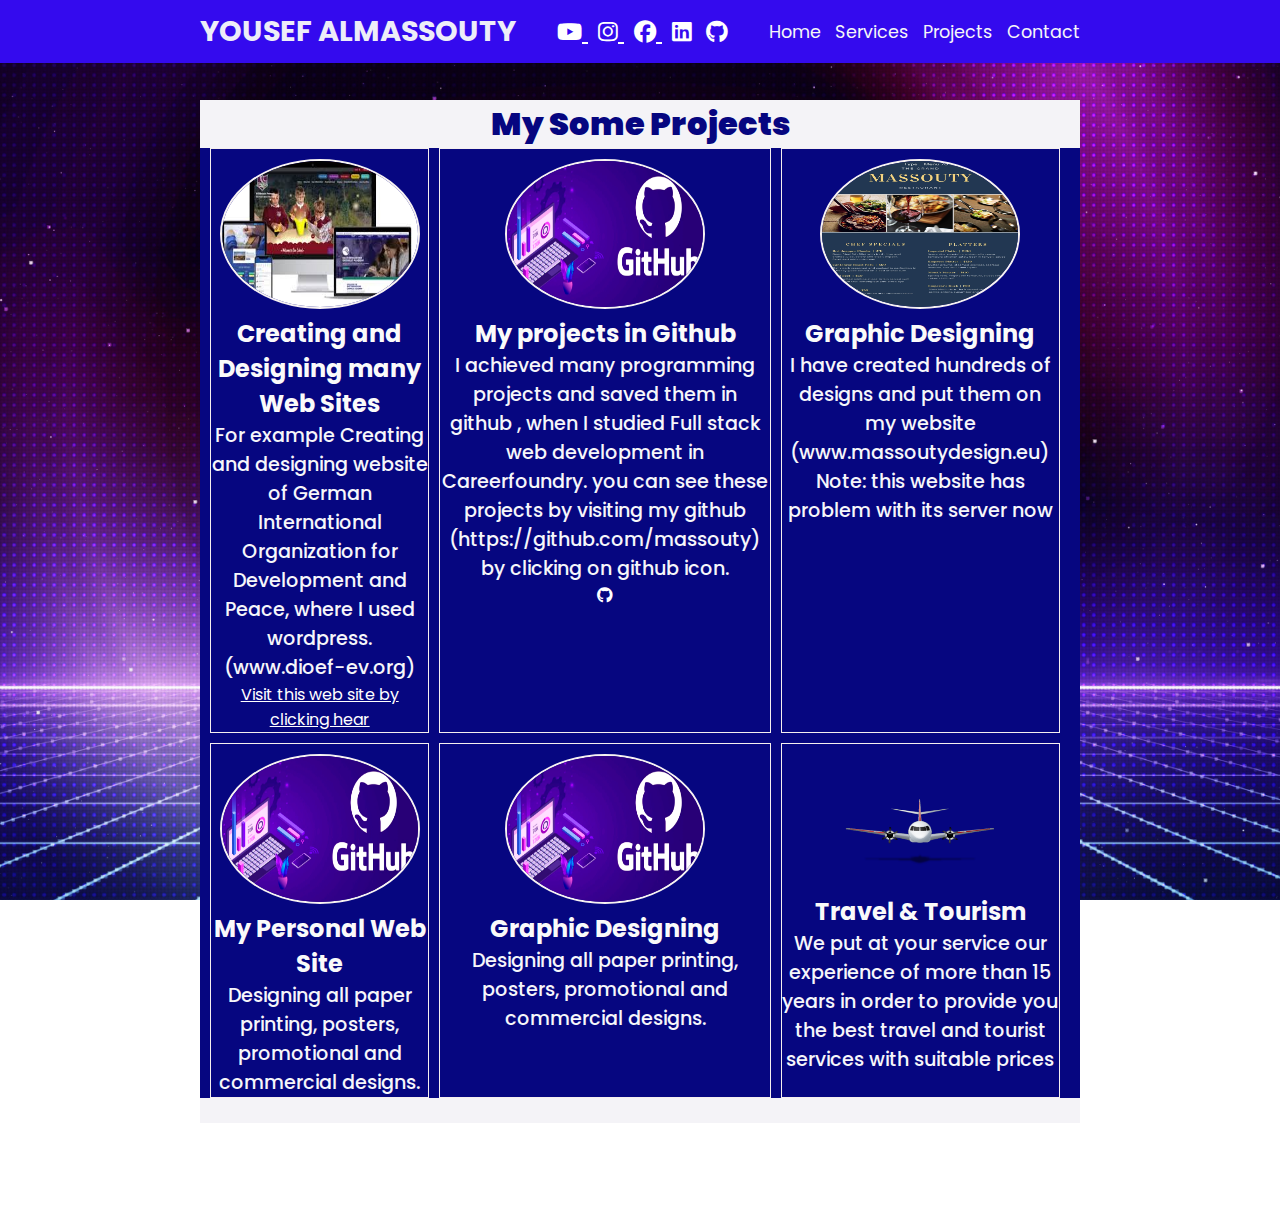
==== projects.html @ 6211f9ad "added and edited new folders and files" ====
<!doctype html>

<html lang="en">

<head>
  <title> My projects </title>
  <meta charset="utf-8">
  <meta name="description" content="index.html">
  <meta name="viewport" content="width=device-width , initial-scale=1.0">
  <script src="js/tota11y.min.js" async></script>
  <link rel="shortcut icon" href="image/mylogo.png">
  <link href="https://fonts.googleapis.com/css2?family=Tiro+Bangla&display=swap" rel="stylesheet">
  <link rel="stylesheet"  href="https://cdnjs.cloudflare.com/ajax/libs/font-awesome/6.2.1/css/all.min.css">
  <link rel="stylesheet" href="css/styles.css">
</head>

<body>

  <header CLASS="header-page">
    <a href="#"  class="logo"> YOUSEF  ALMASSOUTY</a>

    <div class="social-media">

         <a href="https://www.youtube.com/channel/UCyawU6msveC4s7TgqeXmCUA"><i class="fa-brands fa-youtube"></i> </a>
      
        <a href="https://www.instagram.com/yousefmassouty/"><i class="fa-brands fa-instagram"></i> </a>

        <a href="https://www.facebook.com/massouty"><i class="fa-brands fa-facebook"></i> </a>

          <a href="https://www.linkedin.com/in/yousef-massouty-79b65b195?lipi=urn%3Ali%3Apage%3Ad_flagship3_profile_view_base_contact_details%3B5Npjpq1eTL2p44baBZX0KQ%3D%3D"><i class="fa-brands fa-linkedin"></i></a>

          <a href="https://github.com/massouty"><i class="fa-brands fa-github"></i></a>

      </div>


  <nav class="navigation">

    <a href="index.html">Home</a>
    <a href="services.html">Services</a>
    <a href="Projects.html">Projects</a>
    <a href="contact.html">Contact</a>
    

  </nav>
  </header>

  <main class="main1">
    <div class="main-page">
	 <p>
    <h1 style="color:rgb(6, 6,128);text-align:center"><strong> My Some Projects </h1></strong>
     </p>

     <div class ="services">
         <div class="grid-item">

            <img  class="img1" src="images/website2.jpeg" alt=""> 

              <h1 class="h1-a">Creating and Designing many Web Sites</h1>
               <h3 class="h3-a"> For example Creating and designing website of German International Organization for Development and Peace, 
                where I used wordpress.<br>

                (www.dioef-ev.org)</h3>
              <a href="www.dioef-ev.org" style="color:white ;">Visit this web site by clicking  hear</a> 
                </div>
                  <div class="grid-item">

              <img  class="img1" src="images/github.png" alt=""> 
                    <h1 class="h1-a">My projects in Github</h1>
                     <h3 class="h3-a"> I achieved many programming projects and saved them in github , when I studied Full stack  web development in Careerfoundry.
                        you can see these projects by visiting my github (https://github.com/massouty) by clicking on github icon.</h3>
                       <a href="https://github.com/massouty" style="color:white"><i class="fa-brands fa-github"></i></a> 
                      </div>
                       <div class="grid-item">

              <img  class="img1" src="images/72.jpg" alt=""> 
                    <h1 class="h1-a">Graphic Designing</h1>
                     <h3 class="h3-a">I have created hundreds of designs and put them on my website <br> (www.massoutydesign.eu) <br> Note: this website has problem with its server now </h3>
                      </div>

                       <div class="grid-item">

              <img  class="img1" src="images/github.png" alt=""> 
                    <h1 class="h1-a">My Personal Web Site </h1>
                     <h3 class="h3-a"> Designing all paper printing, posters, promotional and commercial designs.</h3>
                      </div>

                       <div class="grid-item">

              <img  class="img1" src="images/github.png" alt=""> 
                    <h1 class="h1-a">Graphic Designing</h1>
                     <h3 class="h3-a"> Designing all paper printing, posters, promotional and commercial designs.</h3>
                      </div>

                       <div class="grid-item">
                        <img class="img2" src="images/Airplane.png" width="200px" height="140px" alt="third product" >
                         <h1 class="h1-a">Travel & Tourism </h1>
                          <h3 class="h3-a"> We put at your service our experience of more than 15 years in order to provide you  the best travel and tourist services with suitable  prices</h3>                     
                       
                          </div>
        </div>

         <br>

  </main>
  <script src="js/tota11y.min.js"></script>
</body>

</html>
 
  </main>
  <script src="js/tota11y.min.js"></script>
</body>

</html>
---- css/styles.css ----
@import url('https://fonts.googleapis.com/css2?family=Gelasio&family=Poppins:ital,wght@0,100;0,200;0,300;0,400;0,500;0,600;0,700;0,800;0,900;1,100;1,200;1,300;1,400;1,500;1,600;1,700;1,800;1,900&display=swap');
*{
font-family: 'Poppins', sans-serif;
margin:0;
padding:0;
box-sizing: border-box;
scroll-behavior: smooth;
}

.header-page{
    background-color: rgb(52, 10, 238);
    width:100%;
    position:fixed;
    z-index:999;
    display:flex;
    justify-content: space-between;
    align-items: center;
    padding:10px 200px;
}

.logo{
    text-decoration:none;
    text-transform: uppercase;
    color: rgb(237, 237, 248);
    font-weight: 700;
    font-size: 1.8em;
}

.navigation a{
        text-decoration:none;
    color: rgb(246, 246, 248);
    font-weight: 400;
    font-size: 1.1em;
    padding-left: 10px;
}

main {
    padding: 100px 200px;
    width: 100%;
    min-height: 100vh;
    display: flex;
    align-items: center;
    background:url(/images/photo4.png) no-repeat;
    background-position:center ;
    background-size: cover;
    background-attachment: fixed;

}

 h2{
    color:rgb(250, 250, 250);
    font-size: 1.4em;
    font-weight: 500;

}

 .job {
    color:rgb(240, 240, 250);
    font-size: 2em;
    font-weight: 600;
    margin-top: 10px;
    display:inline-block ;
}

.main-btn{
    color:rgb(253, 253, 253) ;
    text-decoration: none;
    background-color: rgb(163, 25, 218);
    display: inline-block;
    font-size: 1.1em;
    font-weight: 600;
    padding: 0.9375em 2.187em;
    letter-spacing: 1px;
    border-radius: 15px;
    margin-top: 450px;
    transition: 0.8s ease;
}

.main.btn:hover {
    background-color: rgb(163, 25, 218);
    transform: scale(1.1); 
}

.social-media  a {
    color:white;
    font-size: 1.4em;
    padding-left: 10px;
}

.services{text-align:center ;margin:0 auto ;padding-right: 20px;
    padding-left: 10px;background-color: rgb(6,6,128);}
            .services{display: grid;grid-template-columns:auto auto auto;grid-template-rows: auto ;grid-gap:10px;}
             .img1{border: 2px solid rgb(253, 250, 250);clear:both;border-radius:50%;}
              .grid-item{text-align: center;border: 1px solid rgb(245, 239, 239);padding-top: 10PX;}

.main-page{background-color: rgb(244, 243, 247);margin:0 auto}
#myphoto{ position: fixed;padding-left:800px ;
    }
    .img1{border: 2px solid rgb(247, 242, 242);clear:both;border-radius:50%;width:200px;height: 150px;}
      .img2 {  
  animation: bounce 10s, flying 10s 10s linear , flyingOut 5s 10s;
  width: 150px;
  margin: 0 auto;
  display: block;}

    @keyframes bounce { 0% {
      width: 0px;
      transform: rotate(90deg); }
      100% {
      transform: rotate(0deg);}
      }

        @keyframes flying {0%, 100% 
          { -webkit-transform: translate(0, 0);
            transform: translate(0, 0);}
        50% {-webkit-transform: translate(10px, 0);
            transform: translate(10px, 0);}
          80% {-webkit-transform: translate(-5px, 0);
            transform: translate(-5px, 0);}
          }

           @keyframes flyingOut {0% {width: 256px;transform: rotate(0deg);}
             100% {width: 400px; transform: rotate(10deg); opacity: 0;}
            }
        .h1-a{color: rgb(250, 250, 250);font-size: 1.5em;font-weight: 700; }
                .h3-a{color: rgb(246, 246, 250);font-size: 1.2em;font-weight: 500; }
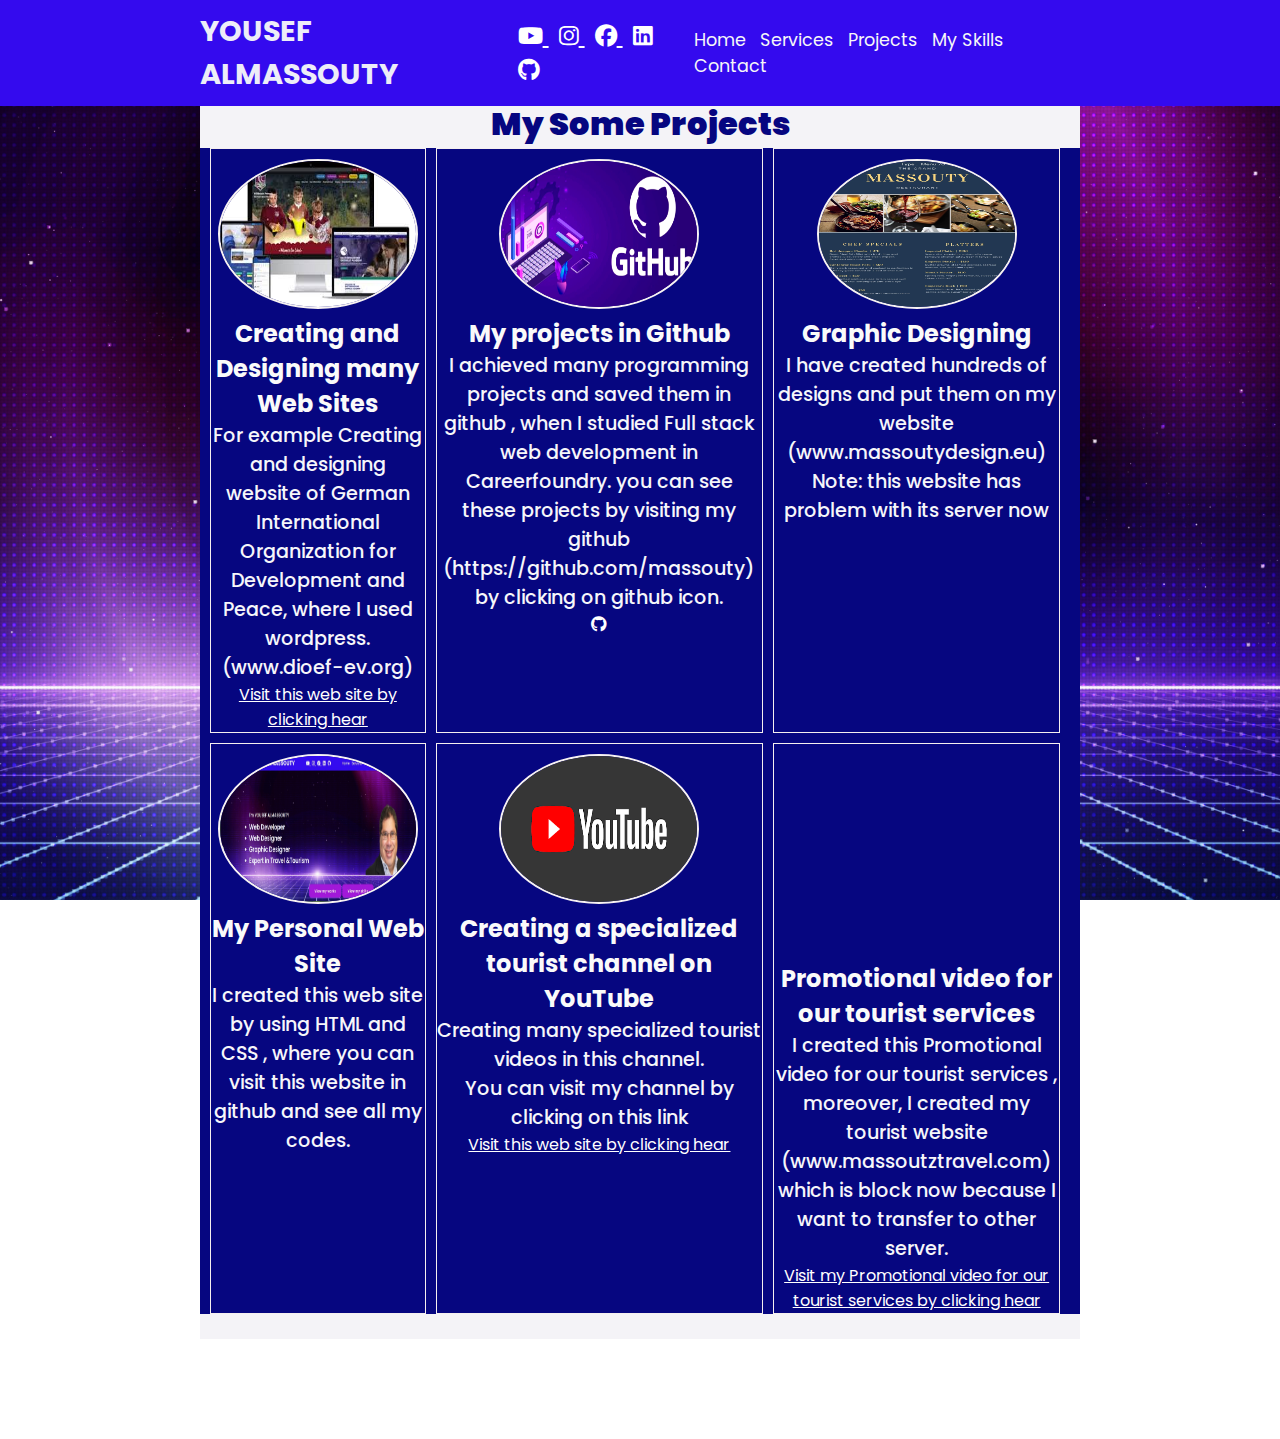
==== commit 405ba5c6: "changed some codes" ====
--- a/projects.html
+++ b/projects.html
@@ -36,10 +36,12 @@
 
   <nav class="navigation">
 
-    <a href="index.html">Home</a>
+<a href="index.html">Home</a>
     <a href="services.html">Services</a>
     <a href="Projects.html">Projects</a>
+    <a href="skills.html">My Skills</a>
     <a href="contact.html">Contact</a>
+    
     
 
   </nav>
@@ -80,23 +82,24 @@
 
                        <div class="grid-item">
 
-              <img  class="img1" src="images/github.png" alt=""> 
+              <img  class="img1" src="images/mywebsite.jpg" alt=""> 
                     <h1 class="h1-a">My Personal Web Site </h1>
-                     <h3 class="h3-a"> Designing all paper printing, posters, promotional and commercial designs.</h3>
+                     <h3 class="h3-a"> I created this web site by using  HTML and CSS , where you can  visit this website in github and see all my codes.</h3>
                       </div>
 
                        <div class="grid-item">
 
-              <img  class="img1" src="images/github.png" alt=""> 
-                    <h1 class="h1-a">Graphic Designing</h1>
-                     <h3 class="h3-a"> Designing all paper printing, posters, promotional and commercial designs.</h3>
+              <img  class="img1" src="images/youtube.png" alt=""> 
+                    <h1 class="h1-a">Creating a specialized tourist channel on YouTube</h1>
+                     <h3 class="h3-a"> Creating many specialized tourist videos in this channel.<br> You can visit my channel  by clicking on this link</h3>
+                     <a href="https://www.youtube.com/channel/UCyawU6msveC4s7TgqeXmCUA" style="color:white ;">Visit this web site by clicking  hear</a> 
                       </div>
 
                        <div class="grid-item">
-                        <img class="img2" src="images/Airplane.png" width="200px" height="140px" alt="third product" >
-                         <h1 class="h1-a">Travel & Tourism </h1>
-                          <h3 class="h3-a"> We put at your service our experience of more than 15 years in order to provide you  the best travel and tourist services with suitable  prices</h3>                     
-                       
+                        <iframe width="80%" height="200" src="https://www.youtube.com/embed/HUh-NGqQKBw" title="MY BANNER" frameborder="0" preload="auto" allow="accelerometer; autoplay; clipboard-write; encrypted-media; gyroscope; picture-in-picture" Pallowfullscreen ></iframe>
+                         <h1 class="h1-a"> Promotional video for our tourist services</h1>
+                          <h3 class="h3-a"> I created this Promotional video for our tourist services , moreover, I created my tourist website (www.massoutztravel.com) which is block now because I want to transfer to other server.</h3>                     
+                           <a href="https://www.youtube.com/embed/HUh-NGqQKBw" style="color:white ;">Visit my Promotional video for our tourist services by clicking  hear</a> 
                           </div>
         </div>
 
